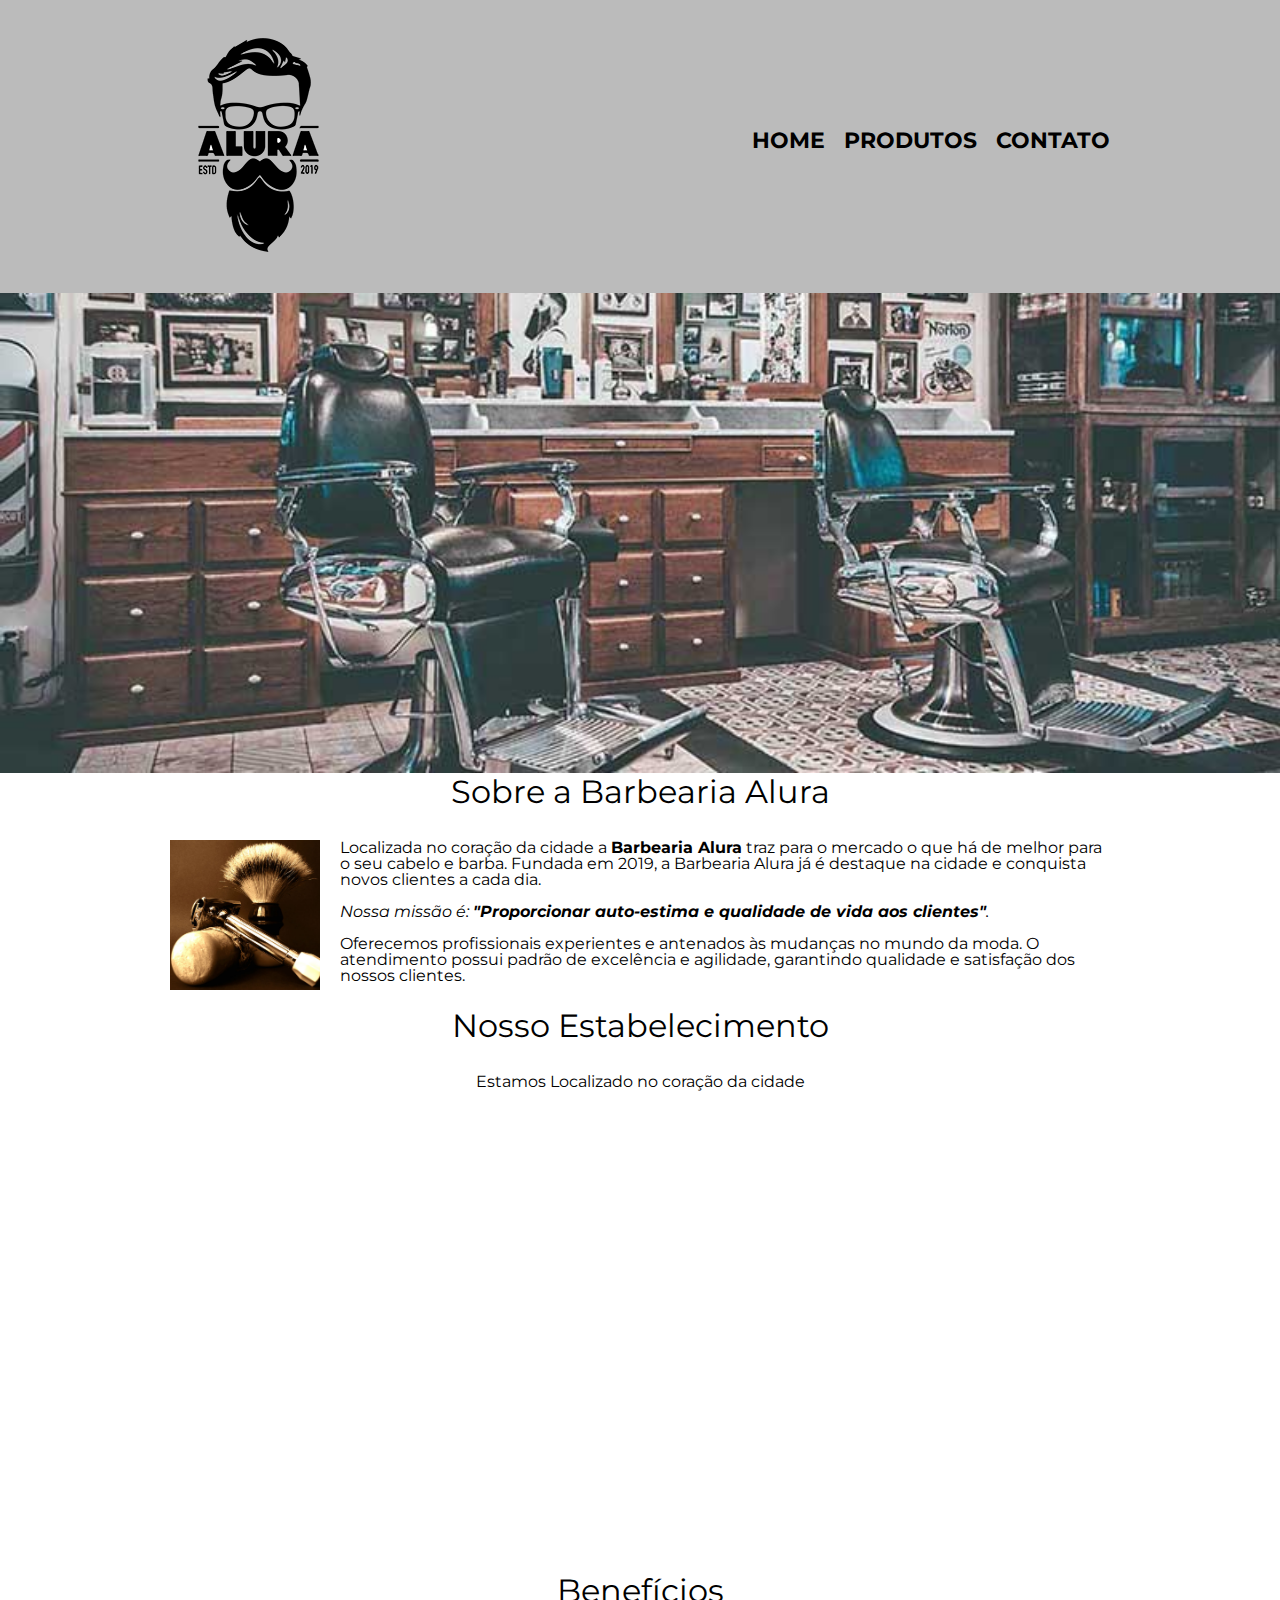
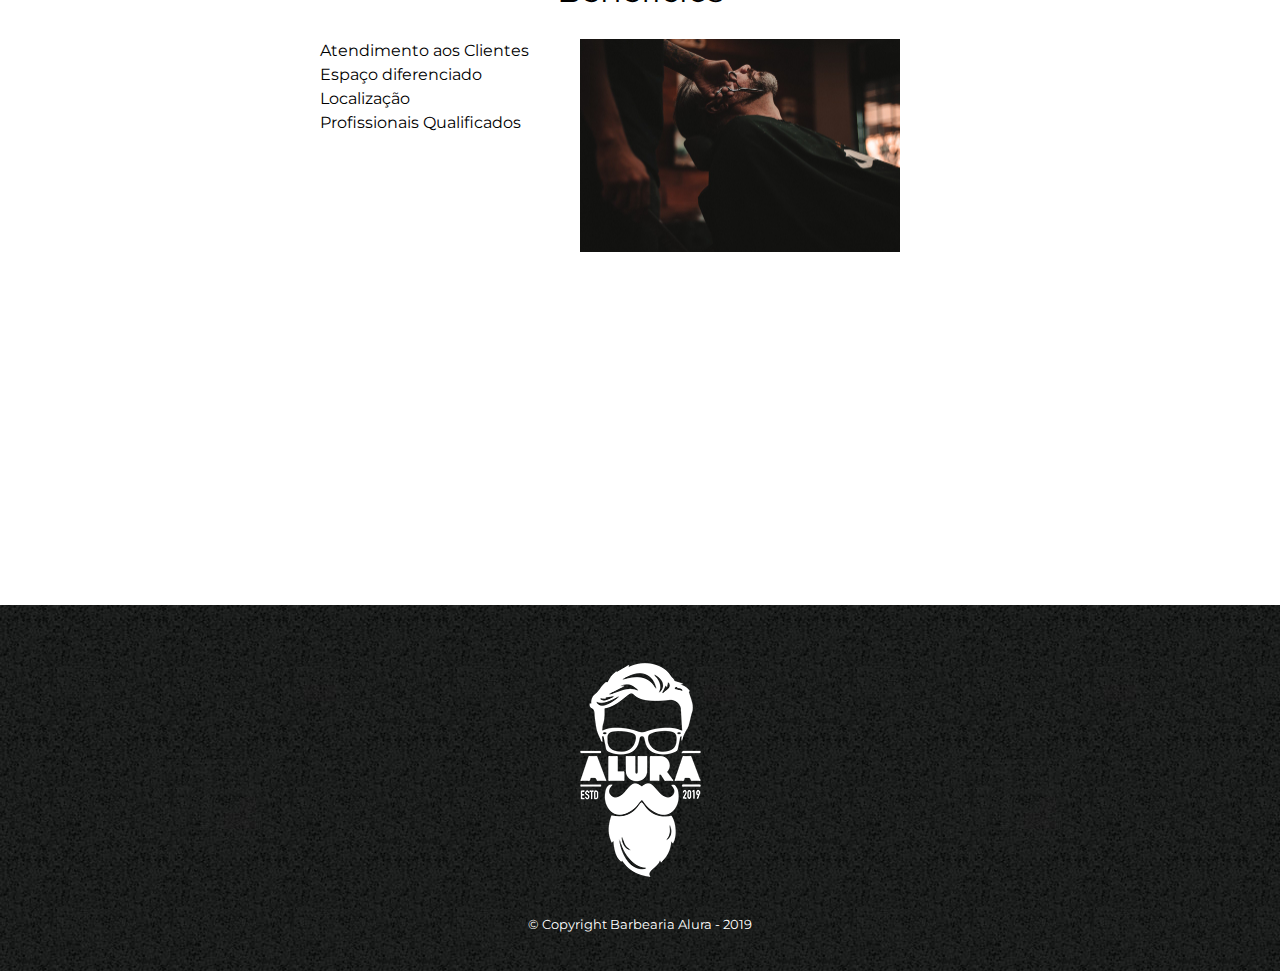
==== index.html @ 31f6d713 "Add files via upload" ====
<!DOCTYPE html>
<html lang="pt-br">
	<head>
		<meta charset="UTF-8">
		<title>Barbearia Alura</title>
		<link rel="stylesheet" href="reset.css">
		<link rel="stylesheet" href="style.css">
		<link rel="preconnect" href="https://fonts.googleapis.com">

<link href="https://fonts.googleapis.com/css2?family=Montserrat:wght@300&display=swap" rel="stylesheet">
	</head>

	<body>
		<header>
			<div class="caixa">
				<h1><img src="logo.png" alt="Logo da Barbearia Alura"></h1>

				<nav>
					<ul>
						<li><a href="index.html">Home</a></li>
						<li><a href="produtos.html">Produtos</a></li>
						<li><a href="contato.html">Contato</a></li>
					</ul>
				</nav>
			</div>
		</header>

		<img id="banner" src="banner.jpg">

		<main>
		<section class="principal">
			<h2 class="titulo-principal">Sobre a Barbearia Alura</h2>
			<img class="utensilios" src="utensilios.jpg" alt="utensilios de Barbearia">

			<p>Localizada no coração da cidade a <strong>Barbearia Alura</strong> traz para o mercado o que há de melhor para o seu cabelo e barba. Fundada em 2019, a Barbearia Alura já é destaque
				 na cidade e conquista novos clientes a cada dia.</p>

			<p id="missao"><em>Nossa missão é: <strong>"Proporcionar auto-estima e qualidade de vida aos clientes"</strong>.</em></p>

			<p>Oferecemos profissionais experientes e antenados às mudanças no mundo da moda. O atendimento possui padrão de excelência e agilidade, garantindo qualidade e satisfação dos nossos clientes.</p>
		</section>

		<section class="mapa">
			<h3 class="titulo-principal">Nosso Estabelecimento</h3>
			<p> Estamos Localizado no coração da cidade</p>
	<iframe src="https://www.google.com/maps/embed?pb=!1m18!1m12!1m3!1d68910.88904972818!2d-54.17105505136722!3d-25.300405299999994!2m3!1f0!2f0!3f0!3m2!1i1024!2i768!4f13.1!3m3!1m2!1s0x94f6acb0bb5df8b7%3A0x7ec5145e45e50b0e!2sJo%C3%A3o%20Manuel%20Mondrone%20-%20R.%20Rio%20Branco%20-%20Cidade%20Alta%2C%20Medianeira%20-%20PR%2C%2085884-000!5e1!3m2!1spt-BR!2sbr!4v1684149589510!5m2!1spt-BR!2sbr" width="1000" height="450" style="border:0;" allowfullscreen="" loading="lazy" referrerpolicy="no-referrer-when-downgrade"></iframe>
  </section>

		<section class="beneficios">
			<h3 class="titulo-principal">Benefícios</h3>

			<div class="conteudo-beneficios">

			<ul class="lista-beneficios">
				<li class="itens">Atendimento aos Clientes</li>
				<li class="itens">Espaço diferenciado</li>
				<li class="itens">Localização</li>
				<li class="itens">Profissionais Qualificados</li>
			</ul>	<img src="beneficios.jpg" class="imagembeneficios">
		</div>

			<div class="video">
			<iframe width="560" height="315" src="https://www.youtube.com/embed/wcVVXUV0YUY" title="YouTube video player" frameborder="0" allow="accelerometer; autoplay; clipboard-write; encrypted-media; gyroscope; picture-in-picture; web-share" allowfullscreen></iframe>
		</section>
	</main>

		<footer>
			<img src="logo-branco.png" alt="Logo da Barbearia Alura">
			<p class="copyright">&copy; Copyright Barbearia Alura - 2019</p>
		</footer>

	</body>
</html>
---- style.css ----
body{
	font-family: 'Montserrat', sans-serif;
}
header {
	background: #BBBBBB;
	padding: 20px 0;
}

.caixa {
	position: relative;
	width: 940px;
	margin: 0 auto;
}

nav{
	position: absolute;
	top: 110px;
	right: 0;
}
nav li {
	display: inline;
	margin: 0 0 0 15px;
}
nav a {
	text-transform: uppercase;
	color: #000000;
	font-weight: bold;
	font-size: 22px;
	text-decoration: none;
}
nav a:hover {
	color: #C78C19;
	text-decoration: underline;
}
.produtos {
	width: 940px;
	margin: 0 auto;
	padding: 50px 0;
}
.produtos li {
	display: inline-block;
	text-align: center;
	width: 30%;
	vertical-align: top;
	margin: 0 1.5%;
	padding: 30px 20px;
	box-sizing: border-box;
	border: 2px solid #000000;
	border-radius: 10px;
}

.produtos li:hover {
	border-color: #C78C19;
}

.produtos li:active {
	border-color: #088C19;
}

.produtos li:hover h2 {
	font-size: 34px;
}

.produtos h2 {
	font-size: 30px;
	font-weight: bold;
}

.produto-descricao {
	font-size: 18px;
}

.produto-preco {
	font-size: 22px;
	font-weight: bold;
	margin-top: 10px;
}

footer {
	text-align: center;
	background: url("bg.jpg");
	padding: 40px 0;
}

.copyright {
	color: #FFFFFF;
	font-size: 13px;
	margin: 20px 0 0;
}

main {
	width: 940px;
	margin: 0 auto;
}

form {
	margin: 40px 0;
}

form label, form legend {
	display:block;
	font-size: 20px;
	margin: 0 0 10px;
}

.input-padrao {
	display: block;
	margin: 0 0 20px;
	padding: 10px 25px;
	width: 50%;
}

.checkbox {
	margin: 20px 0;
}

.enviar {
	width:40%;
	padding: 15px 0;
	background: orange;
	color: white;
	font-weight: bold;
	font-size: 18px;
	border: none;
	border-radius: 5px;
	transition: 1s all;
	cursor: pointer;
}
.enviar:hover {
	background: darkorange;
	transform: scale(1.2);
}
#banner{
	width: 100%;
}
.titulo-principal{
	text-align: center;
	font-size: 2em;
	margin: 0 0 1em;
	clear: left;
}
.principal p{
	margin: 0 0 1em;
}
.principal strong{
	font-weight: bold;
}
.principal em{
	font-style: italic;
}
.utensilios{
	width: 150px;
	float: left;
	margin: 0 20px 20px 0;
}
.conteudo-beneficios{
	width: 640px;
	margin: 0 auto;
}
.lista-beneficios{
	width: 40%;
	display: inline-block;
	vertical-align: top;
}
.itens{
	line-height: 1.5;
}
.itens: first-child{
	font-weight: bold;
}
.imagembeneficios{
	width: 50%;
}
.mapa p{
	margin: 0 0 2em;
	text-align: center;
}
.video{
	width: 560px;
	margin: 1em auto;
}
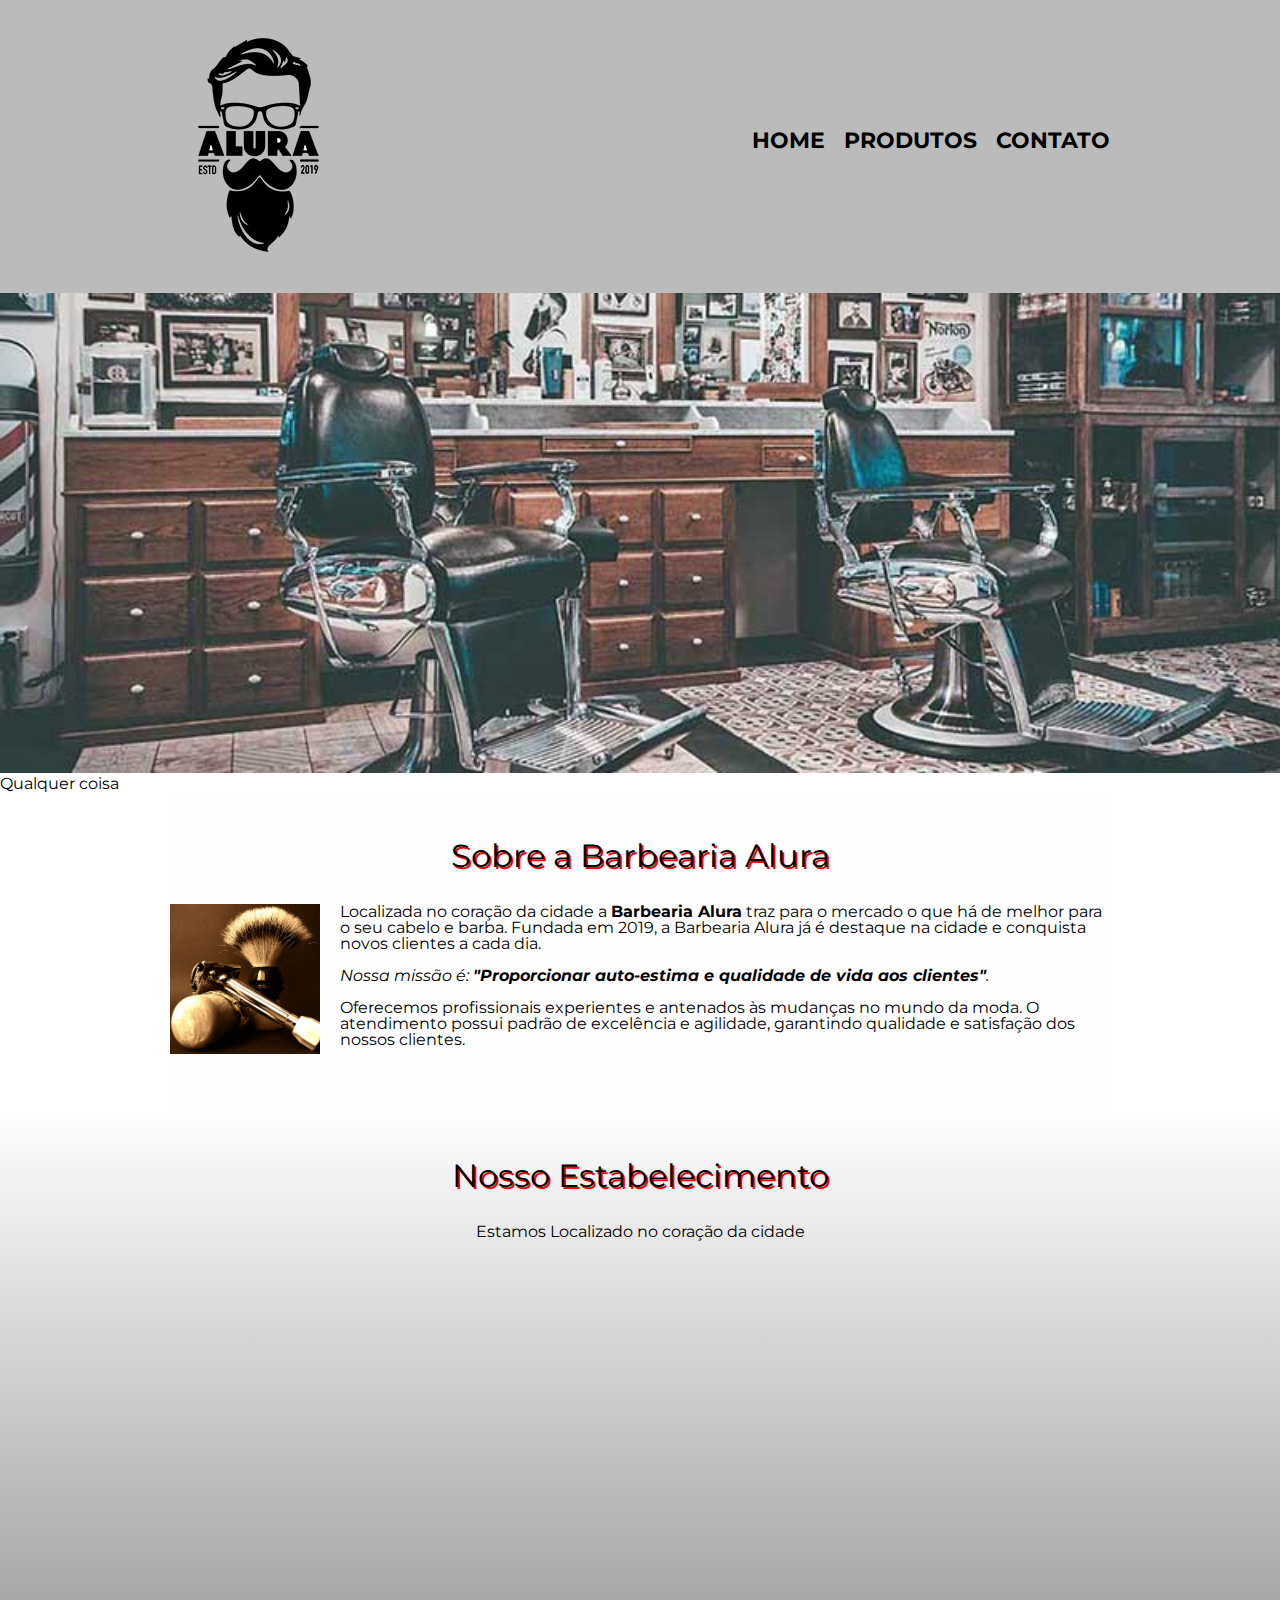
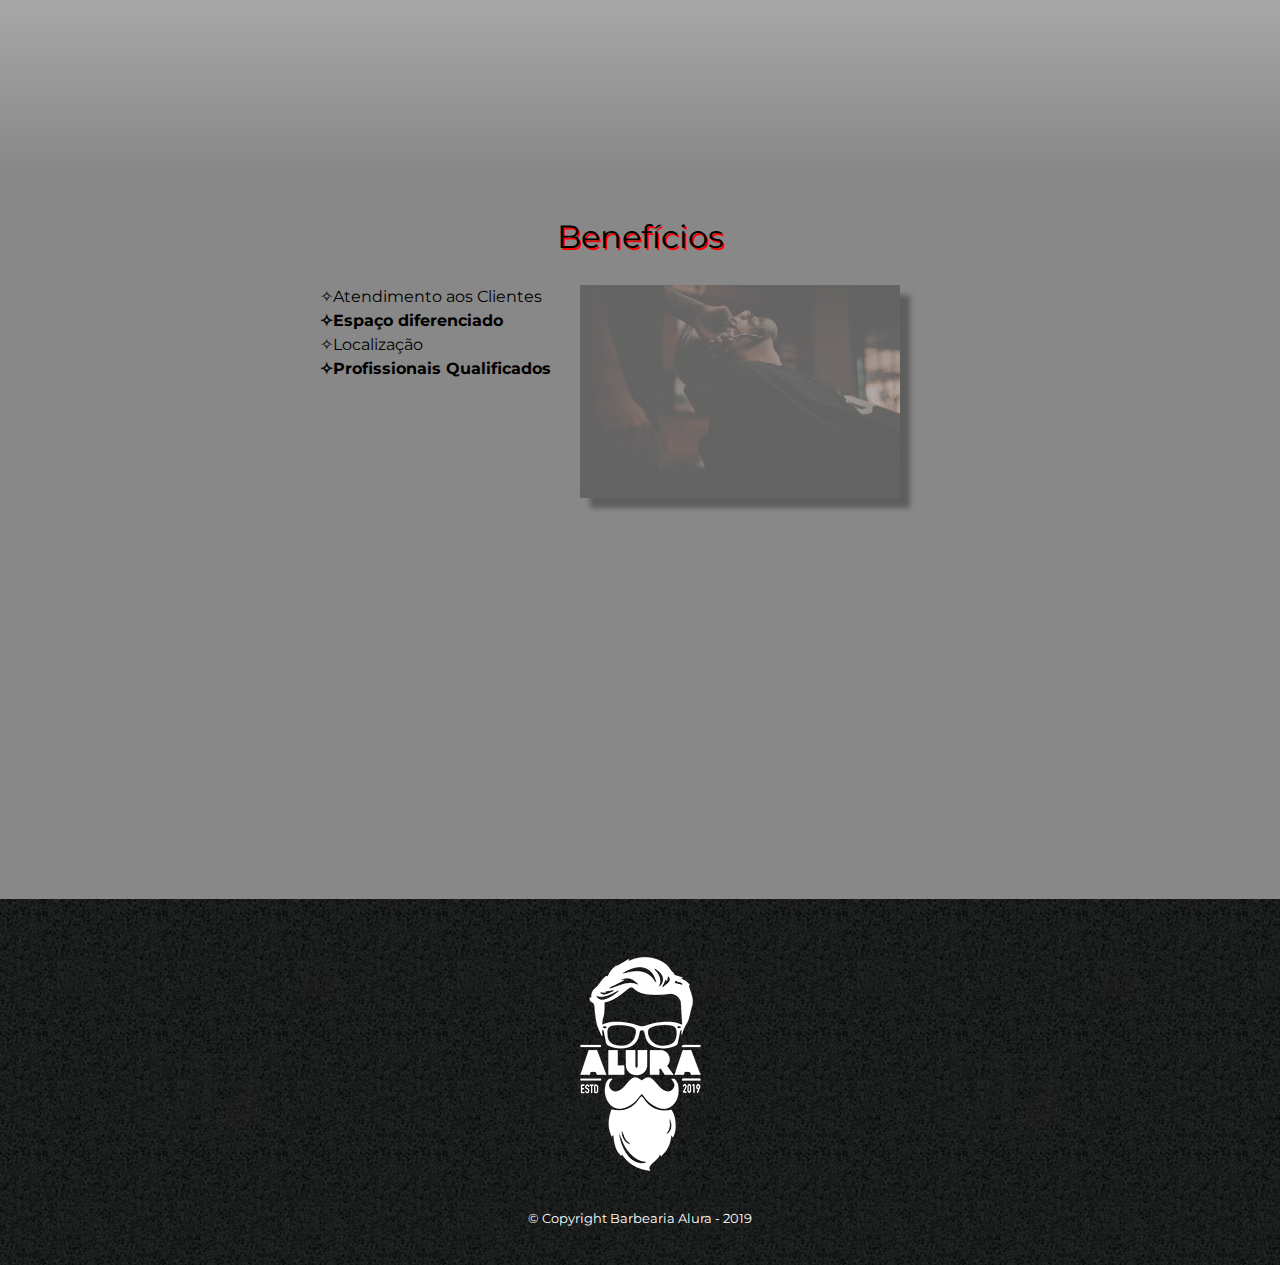
==== commit 0ae73a25: "Add files via upload" ====
--- a/index.html
+++ b/index.html
@@ -28,6 +28,8 @@
 		<img id="banner" src="banner.jpg">
 
 		<main>
+			<p> Qualquer coisa</p>
+
 		<section class="principal">
 			<h2 class="titulo-principal">Sobre a Barbearia Alura</h2>
 			<img class="utensilios" src="utensilios.jpg" alt="utensilios de Barbearia">
@@ -43,7 +45,9 @@
 		<section class="mapa">
 			<h3 class="titulo-principal">Nosso Estabelecimento</h3>
 			<p> Estamos Localizado no coração da cidade</p>
+			<div class="mapa-conteudo">
 	<iframe src="https://www.google.com/maps/embed?pb=!1m18!1m12!1m3!1d68910.88904972818!2d-54.17105505136722!3d-25.300405299999994!2m3!1f0!2f0!3f0!3m2!1i1024!2i768!4f13.1!3m3!1m2!1s0x94f6acb0bb5df8b7%3A0x7ec5145e45e50b0e!2sJo%C3%A3o%20Manuel%20Mondrone%20-%20R.%20Rio%20Branco%20-%20Cidade%20Alta%2C%20Medianeira%20-%20PR%2C%2085884-000!5e1!3m2!1spt-BR!2sbr!4v1684149589510!5m2!1spt-BR!2sbr" width="1000" height="450" style="border:0;" allowfullscreen="" loading="lazy" referrerpolicy="no-referrer-when-downgrade"></iframe>
+</div>
   </section>
 
 		<section class="beneficios">
@@ -56,7 +60,8 @@
 				<li class="itens">Espaço diferenciado</li>
 				<li class="itens">Localização</li>
 				<li class="itens">Profissionais Qualificados</li>
-			</ul>	<img src="beneficios.jpg" class="imagembeneficios">
+			</ul>
+			<img src="beneficios.jpg" class="imagembeneficios">
 		</div>
 
 			<div class="video">
--- a/style.css
+++ b/style.css
@@ -75,45 +75,33 @@
 	font-weight: bold;
 	margin-top: 10px;
 }
-
 footer {
 	text-align: center;
 	background: url("bg.jpg");
 	padding: 40px 0;
 }
-
 .copyright {
 	color: #FFFFFF;
 	font-size: 13px;
 	margin: 20px 0 0;
 }
-
-main {
-	width: 940px;
-	margin: 0 auto;
-}
-
 form {
 	margin: 40px 0;
 }
-
 form label, form legend {
 	display:block;
 	font-size: 20px;
 	margin: 0 0 10px;
 }
-
 .input-padrao {
 	display: block;
 	margin: 0 0 20px;
 	padding: 10px 25px;
 	width: 50%;
 }
-
 .checkbox {
 	margin: 20px 0;
 }
-
 .enviar {
 	width:40%;
 	padding: 15px 0;
@@ -138,6 +126,27 @@
 	font-size: 2em;
 	margin: 0 0 1em;
 	clear: left;
+ text-shadow: 2px 2px #FF0000;
+}
+.titulo-principal: first-letter{
+	font-weight: bold;
+}
+p: first-line{
+	font-style: italic;
+}
+.titulo-principal: before{
+	content: "["
+}
+.titulo-principal: after{
+	content: "]"
+}
+.principal{
+	padding: 3em 0;
+	background-color: #FEFEFE;
+	width: 940px;
+	margin: 0 auto;
+	width: 940px;
+	margin: 0 auto;
 }
 .principal p{
 	margin: 0 0 1em;
@@ -165,15 +174,36 @@
 .itens{
 	line-height: 1.5;
 }
-.itens: first-child{
-	font-weight: bold;
+.itens:nth-child(2n){
+	font-weight: bold;
+}
+.itens:before{
+	content: "✧"
+}
+.beneficios{
+	padding: 3em 0;
+	background-color: #888888;
 }
 .imagembeneficios{
 	width: 50%;
+	opacity: 0.3;
+	transition: 400ms;
+	box-shadow: 10px 10px 5px #000000;
+}
+.imagembeneficios:hover{
+	opacity: 1;
+}
+.mapa{
+	padding: 3em 0;
+	background: linear-gradient(#FEFEFE, #888888);
 }
 .mapa p{
 	margin: 0 0 2em;
 	text-align: center;
+}
+.mapa-conteudo{
+	width: 940px;
+	margin: 0 auto;
 }
 .video{
 	width: 560px;
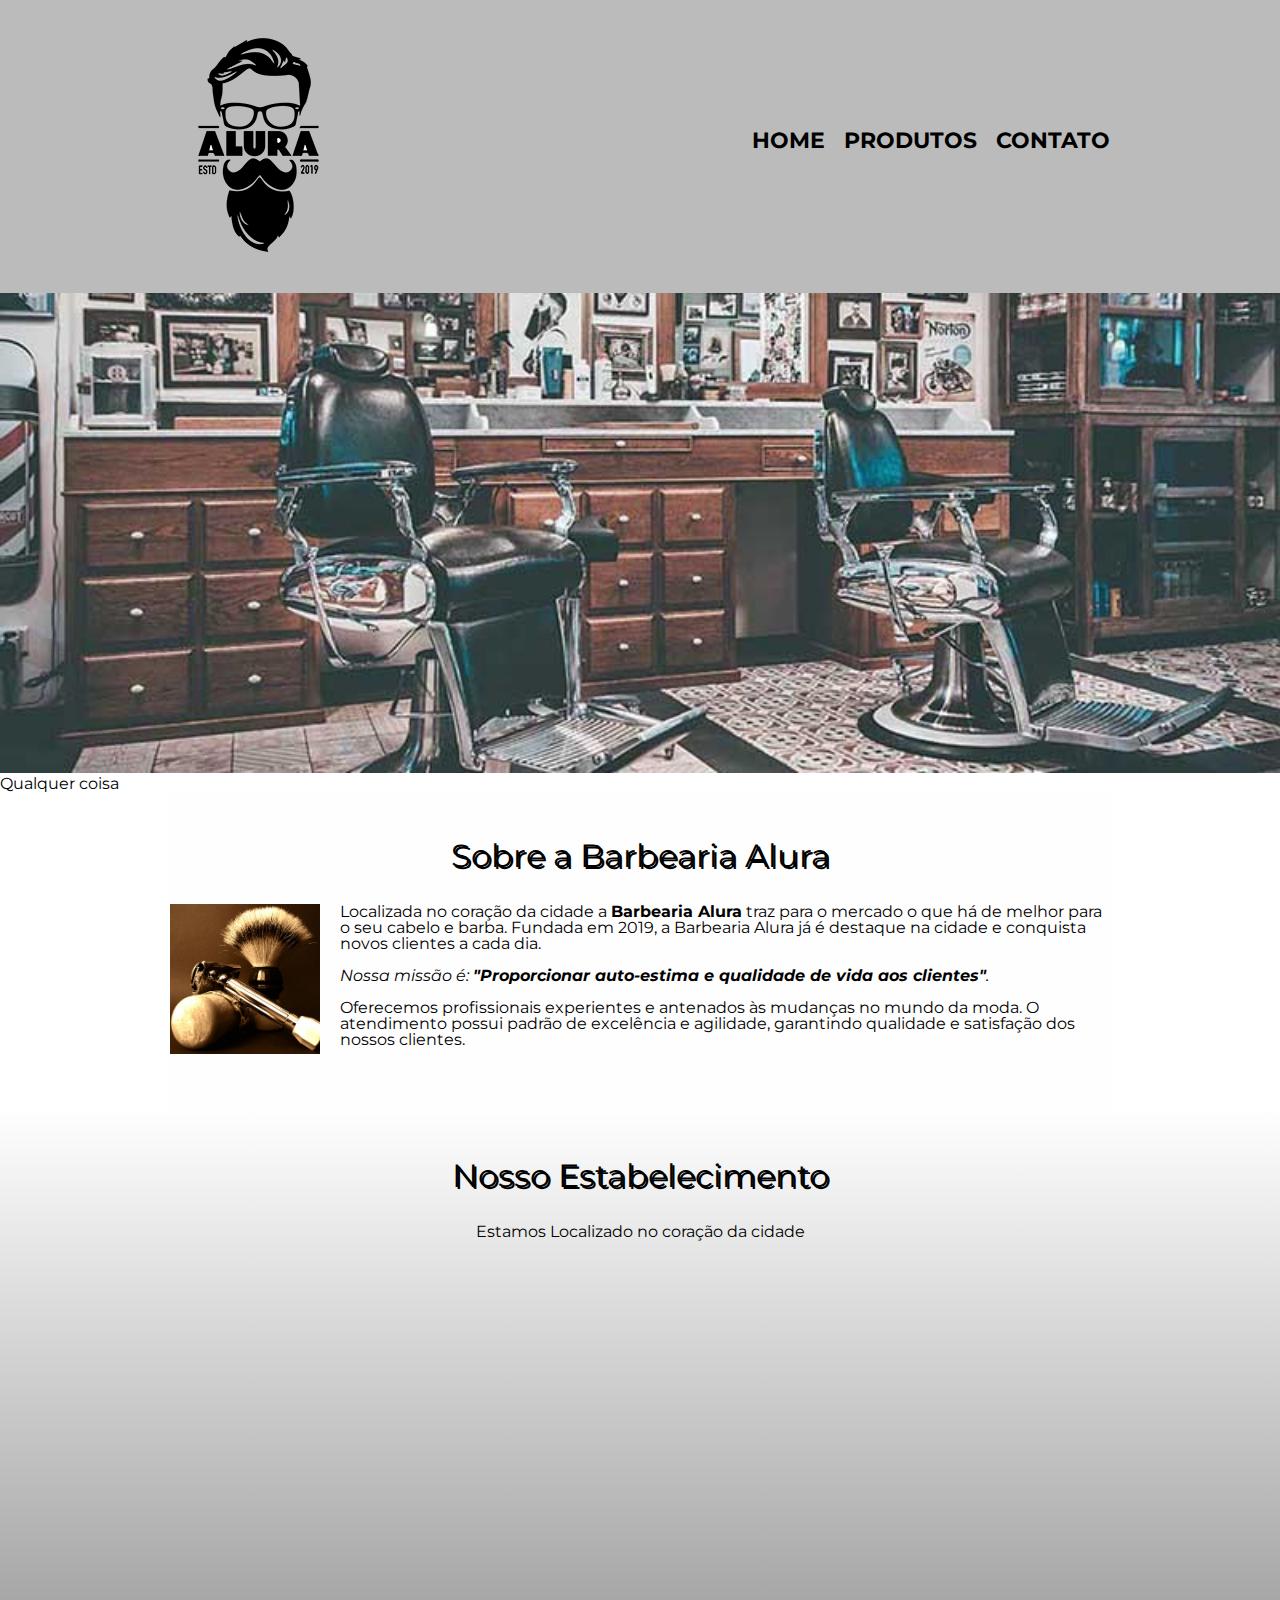
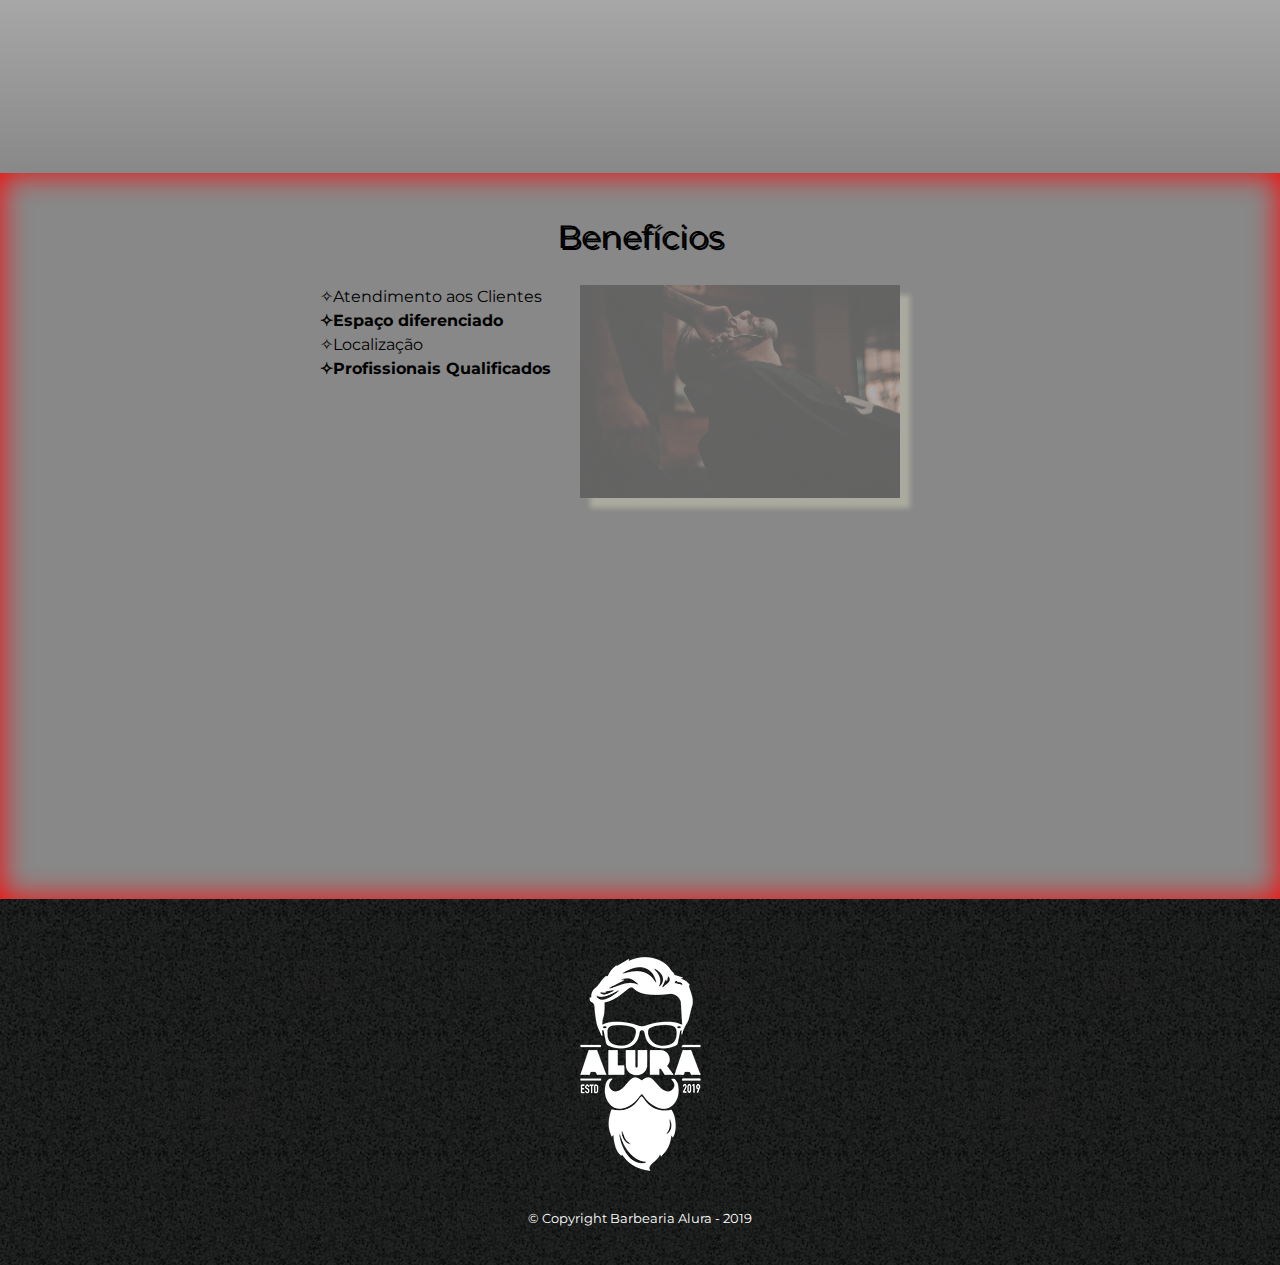
==== commit 362c6a50: "Add files via upload" ====
--- a/index.html
+++ b/index.html
@@ -2,12 +2,13 @@
 <html lang="pt-br">
 	<head>
 		<meta charset="UTF-8">
+		<meta name="viewport" content="width=device-width">
 		<title>Barbearia Alura</title>
 		<link rel="stylesheet" href="reset.css">
 		<link rel="stylesheet" href="style.css">
 		<link rel="preconnect" href="https://fonts.googleapis.com">
 
-<link href="https://fonts.googleapis.com/css2?family=Montserrat:wght@300&display=swap" rel="stylesheet">
+   <link href="https://fonts.googleapis.com/css2?family=Montserrat:wght@300&display=swap" rel="stylesheet">
 	</head>
 
 	<body>
--- a/style.css
+++ b/style.css
@@ -126,7 +126,8 @@
 	font-size: 2em;
 	margin: 0 0 1em;
 	clear: left;
- text-shadow: 2px 2px #FF0000;
+ text-shadow: 2px 2px #000000;
+
 }
 .titulo-principal: first-letter{
 	font-weight: bold;
@@ -183,12 +184,13 @@
 .beneficios{
 	padding: 3em 0;
 	background-color: #888888;
+	box-shadow: inset 0 0 30px #FF0000;
 }
 .imagembeneficios{
 	width: 50%;
 	opacity: 0.3;
 	transition: 400ms;
-	box-shadow: 10px 10px 5px #000000;
+	box-shadow: 10px 10px 5px #FAFAD2;
 }
 .imagembeneficios:hover{
 	opacity: 1;
@@ -209,3 +211,6 @@
 	width: 560px;
 	margin: 1em auto;
 }
+@media screen and (max-width: 480px) {
+.caixa, .principal, .conteudo-beneficios, .mapa-conteudo, .video width: auto;
+}
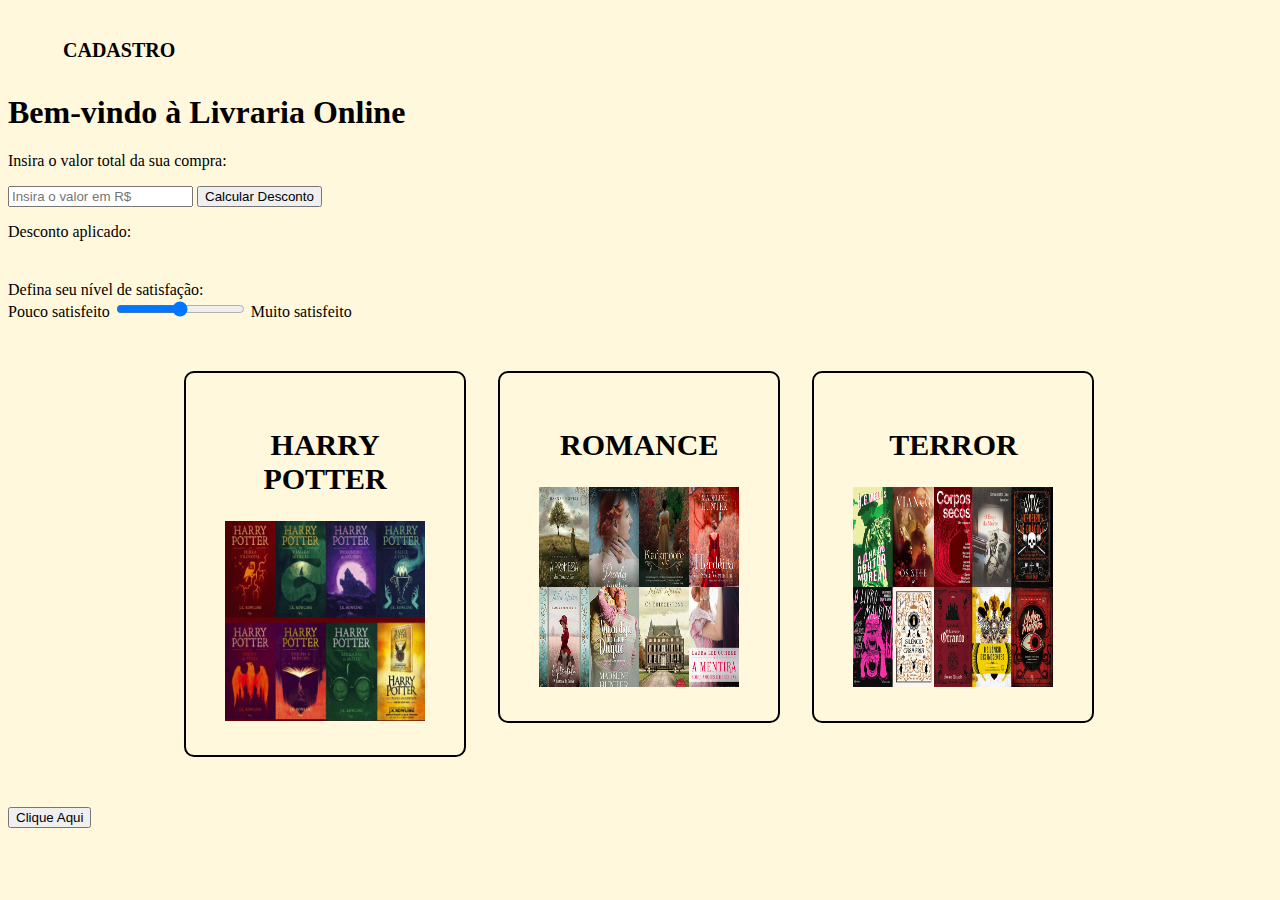
==== commit d1ef892b: "Add files via upload" ====
--- a/index.html
+++ b/index.html
@@ -1,79 +1,71 @@
 <!DOCTYPE html>
-<html lang="pt-br">
-	<head>
-		<meta charset="UTF-8">
-		<meta name="viewport" content="width=device-width">
-		<title>Barbearia Alura</title>
-		<link rel="stylesheet" href="reset.css">
-		<link rel="stylesheet" href="style.css">
-		<link rel="preconnect" href="https://fonts.googleapis.com">
+<html lang="en">
+<head>
+    <meta charset="UTF-8">
+    <meta http-equiv="X-UA-Compatible" content="IE=edge">
+    <meta name="viewport" content="width=device-width, initial-scale=1.0">
+    <title>Livraria Online</title>
+    <link rel="stylesheet" href="style.css">
+</head>
+<body>
+    <header>
+        <div class="cabeca"> 
+        <nav>
+            <ul>
+                <li><a href="livros.html">Cadastro</a></li>
+            </ul>
+        </nav>
+        </div>
+    </header>
+    <h1>Bem-vindo à Livraria Online</h1>
+    <p>Insira o valor total da sua compra:</p>
+    <input type="number" id="valorCompra" placeholder="Insira o valor em R$">
+    <button onclick="calcularDesconto()">Calcular Desconto</button>
+    <p>Desconto aplicado: <span id="desconto"></span></p>
+    <form>
+        Defina seu nível de satisfação:<br>
+        Pouco satisfeito
+        <input type="range" name="satisfacao" min="0" max="10">
+        Muito satisfeito
+        <br>
+    <main>
+        <ul class="produtos">
+            <li>
+                <h2>HARRY POTTER</h2>
+                <img src="harry.jpg" id="livros">
+            </li>
+            <li>
+                <h2>ROMANCE</h2>
+                <img src="romance.webp" id="livros">
+            </li>
+            <li>
+                <h2>TERROR</h2>
+                <img src="terror.webp" id="livros">
+            </li>
+        </ul>
+    </main>
+    <input type="button" value="Clique Aqui" onclick="msg()">
+    <script>
+        function msg() {
+                alert("Você clicou no botão!");
+            }
 
-   <link href="https://fonts.googleapis.com/css2?family=Montserrat:wght@300&display=swap" rel="stylesheet">
-	</head>
+        function calcularDesconto() {
+            const valorCompra = parseFloat(document.getElementById('valorCompra').value);
 
-	<body>
-		<header>
-			<div class="caixa">
-				<h1><img src="logo.png" alt="Logo da Barbearia Alura"></h1>
+            let desconto = 0;
 
-				<nav>
-					<ul>
-						<li><a href="index.html">Home</a></li>
-						<li><a href="produtos.html">Produtos</a></li>
-						<li><a href="contato.html">Contato</a></li>
-					</ul>
-				</nav>
-			</div>
-		</header>
+            if(valorCompra > 200) {
+                desconto = 0.2; // 20%
+            } else if (valorCompra > 100) {
+                desconto = 0.1; // 10%
+            }else if (valorCompra <= 100) {
+                desconto = 0.05; // 5%
+            }
 
-		<img id="banner" src="banner.jpg">
-
-		<main>
-			<p> Qualquer coisa</p>
-
-		<section class="principal">
-			<h2 class="titulo-principal">Sobre a Barbearia Alura</h2>
-			<img class="utensilios" src="utensilios.jpg" alt="utensilios de Barbearia">
-
-			<p>Localizada no coração da cidade a <strong>Barbearia Alura</strong> traz para o mercado o que há de melhor para o seu cabelo e barba. Fundada em 2019, a Barbearia Alura já é destaque
-				 na cidade e conquista novos clientes a cada dia.</p>
-
-			<p id="missao"><em>Nossa missão é: <strong>"Proporcionar auto-estima e qualidade de vida aos clientes"</strong>.</em></p>
-
-			<p>Oferecemos profissionais experientes e antenados às mudanças no mundo da moda. O atendimento possui padrão de excelência e agilidade, garantindo qualidade e satisfação dos nossos clientes.</p>
-		</section>
-
-		<section class="mapa">
-			<h3 class="titulo-principal">Nosso Estabelecimento</h3>
-			<p> Estamos Localizado no coração da cidade</p>
-			<div class="mapa-conteudo">
-	<iframe src="https://www.google.com/maps/embed?pb=!1m18!1m12!1m3!1d68910.88904972818!2d-54.17105505136722!3d-25.300405299999994!2m3!1f0!2f0!3f0!3m2!1i1024!2i768!4f13.1!3m3!1m2!1s0x94f6acb0bb5df8b7%3A0x7ec5145e45e50b0e!2sJo%C3%A3o%20Manuel%20Mondrone%20-%20R.%20Rio%20Branco%20-%20Cidade%20Alta%2C%20Medianeira%20-%20PR%2C%2085884-000!5e1!3m2!1spt-BR!2sbr!4v1684149589510!5m2!1spt-BR!2sbr" width="1000" height="450" style="border:0;" allowfullscreen="" loading="lazy" referrerpolicy="no-referrer-when-downgrade"></iframe>
-</div>
-  </section>
-
-		<section class="beneficios">
-			<h3 class="titulo-principal">Benefícios</h3>
-
-			<div class="conteudo-beneficios">
-
-			<ul class="lista-beneficios">
-				<li class="itens">Atendimento aos Clientes</li>
-				<li class="itens">Espaço diferenciado</li>
-				<li class="itens">Localização</li>
-				<li class="itens">Profissionais Qualificados</li>
-			</ul>
-			<img src="beneficios.jpg" class="imagembeneficios">
-		</div>
-
-			<div class="video">
-			<iframe width="560" height="315" src="https://www.youtube.com/embed/wcVVXUV0YUY" title="YouTube video player" frameborder="0" allow="accelerometer; autoplay; clipboard-write; encrypted-media; gyroscope; picture-in-picture; web-share" allowfullscreen></iframe>
-		</section>
-	</main>
-
-		<footer>
-			<img src="logo-branco.png" alt="Logo da Barbearia Alura">
-			<p class="copyright">&copy; Copyright Barbearia Alura - 2019</p>
-		</footer>
-
-	</body>
-</html>
+            const valorDesconto = valorCompra * desconto;
+            document.getElementById('desconto').textContent = `R$ ${valorDesconto.toFixed(2)}`;
+        }
+    </script>
+</body>
+</html>--- a/style.css
+++ b/style.css
@@ -1,36 +1,34 @@
-body{
-	font-family: 'Montserrat', sans-serif;
-}
-header {
-	background: #BBBBBB;
-	padding: 20px 0;
-}
-
-.caixa {
+.cabeca{
 	position: relative;
-	width: 940px;
+	width: 2000px;
 	margin: 0 auto;
-}
-
-nav{
-	position: absolute;
+	font-size: 30px;
+  }
+  nav{
 	top: 110px;
 	right: 0;
-}
-nav li {
+  }
+  nav li{
 	display: inline;
 	margin: 0 0 0 15px;
-}
-nav a {
+  }
+  nav a{
 	text-transform: uppercase;
 	color: #000000;
 	font-weight: bold;
-	font-size: 22px;
+	font-size: 20px;
 	text-decoration: none;
-}
-nav a:hover {
+  }
+  nav a:hover{
 	color: #C78C19;
 	text-decoration: underline;
+  }
+body{
+    background: #FFF8DC;
+}
+#livros{
+    width: 200px;
+    height: 200px;
 }
 .produtos {
 	width: 940px;
@@ -65,152 +63,19 @@
 	font-size: 30px;
 	font-weight: bold;
 }
-
-.produto-descricao {
-	font-size: 18px;
-}
-
-.produto-preco {
-	font-size: 22px;
-	font-weight: bold;
-	margin-top: 10px;
-}
-footer {
-	text-align: center;
-	background: url("bg.jpg");
-	padding: 40px 0;
-}
-.copyright {
-	color: #FFFFFF;
-	font-size: 13px;
-	margin: 20px 0 0;
-}
-form {
-	margin: 40px 0;
-}
-form label, form legend {
-	display:block;
-	font-size: 20px;
-	margin: 0 0 10px;
-}
-.input-padrao {
-	display: block;
-	margin: 0 0 20px;
-	padding: 10px 25px;
-	width: 50%;
-}
-.checkbox {
-	margin: 20px 0;
-}
-.enviar {
-	width:40%;
-	padding: 15px 0;
-	background: orange;
-	color: white;
-	font-weight: bold;
-	font-size: 18px;
-	border: none;
-	border-radius: 5px;
-	transition: 1s all;
-	cursor: pointer;
-}
-.enviar:hover {
-	background: darkorange;
-	transform: scale(1.2);
-}
-#banner{
-	width: 100%;
-}
-.titulo-principal{
-	text-align: center;
-	font-size: 2em;
-	margin: 0 0 1em;
-	clear: left;
- text-shadow: 2px 2px #000000;
-
-}
-.titulo-principal: first-letter{
-	font-weight: bold;
-}
-p: first-line{
-	font-style: italic;
-}
-.titulo-principal: before{
-	content: "["
-}
-.titulo-principal: after{
-	content: "]"
-}
-.principal{
-	padding: 3em 0;
-	background-color: #FEFEFE;
-	width: 940px;
-	margin: 0 auto;
-	width: 940px;
-	margin: 0 auto;
-}
-.principal p{
-	margin: 0 0 1em;
-}
-.principal strong{
-	font-weight: bold;
-}
-.principal em{
-	font-style: italic;
-}
-.utensilios{
-	width: 150px;
-	float: left;
-	margin: 0 20px 20px 0;
-}
-.conteudo-beneficios{
-	width: 640px;
-	margin: 0 auto;
-}
-.lista-beneficios{
-	width: 40%;
-	display: inline-block;
-	vertical-align: top;
-}
-.itens{
-	line-height: 1.5;
-}
-.itens:nth-child(2n){
-	font-weight: bold;
-}
-.itens:before{
-	content: "✧"
-}
-.beneficios{
-	padding: 3em 0;
-	background-color: #888888;
-	box-shadow: inset 0 0 30px #FF0000;
-}
-.imagembeneficios{
-	width: 50%;
-	opacity: 0.3;
-	transition: 400ms;
-	box-shadow: 10px 10px 5px #FAFAD2;
-}
-.imagembeneficios:hover{
-	opacity: 1;
-}
-.mapa{
-	padding: 3em 0;
-	background: linear-gradient(#FEFEFE, #888888);
-}
-.mapa p{
-	margin: 0 0 2em;
-	text-align: center;
-}
-.mapa-conteudo{
-	width: 940px;
-	margin: 0 auto;
-}
-.video{
-	width: 560px;
-	margin: 1em auto;
-}
-@media screen and (max-width: 480px) {
-.caixa, .principal, .conteudo-beneficios, .mapa-conteudo, .video width: auto;
-}
+form{
+    margin: 40px 0;
+  }
+  form label, form legend{
+    font-size: 20px;
+    margin: 0 0 10px;
+  }
+  h1{
+    font-family: Cambria, Cochin, Georgia, Times, 'Times New Roman', serif;
+  }
+  #genero{
+    font-size: 25px;
+  }
+  .texto{
+    font-size: 20px;
+  }